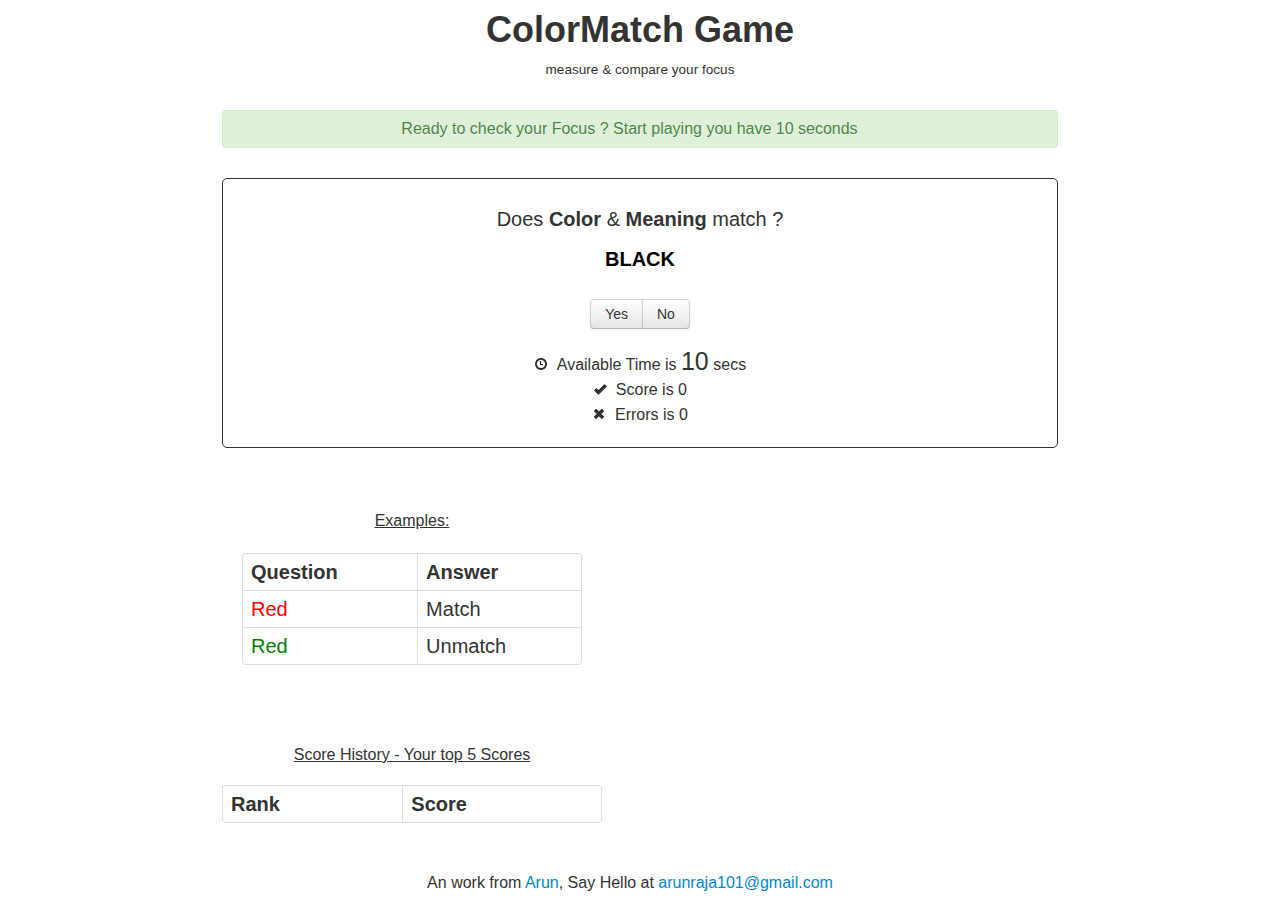
==== war/pages/color-match-easy.html @ e922e78d "easy version of game" ====
<!DOCTYPE html PUBLIC "-//W3C//DTD HTML 4.01 Transitional//EN" "http://www.w3.org/TR/html4/loose.dtd">
<html>
<!-- 
	TODO: problem in main game Fix ittt !
	TODO-STATUS: Push to appeng failed due to error, push to github waits due to config error on auth.
 -->
<head>
<meta http-equiv="Content-Type" content="text/html; charset=UTF-8">
<title>Color Match Game</title>
</head>
<style type="text/css">
	.pull-center{
		text-align:center
	}
	table{
		//margin:auto; // to make center
		text-align:center;
		font-size:20px;	
	}
	td
	{
		white-space:nowrap;
	}
	.focus{
		//background-image: url("http://s.ytimg.com/yts/img/refresh/body_noise-vfl_60-qt.png");
		padding:20px;
		margin: 30px;
		border-radius: 5px;
		border: solid 1px;
		//background: #FDFFF7;
	}
	body{
		/*margin-left:auto;margin-right:auto;width:70%;*/ /* why do not it work from here*/
		font-family: "trebuchet";
		margin-right: 10px;
		font-size:16px;
	}
	header{
/* 		font-family: "Andale Mono", AndaleMono, monospace; */
		//width:90%;	
		margin:auto
	}
	.pad-me{
		padding:20px;
	}
	.marginalise{
		margin:20px;
	}
	.big{
	font-size: 25px;
	}
</style>
<link href="bootstrap/css/bootstrap.css" rel="stylesheet">
<body  class='pull-center' style='margin-left:auto;margin-right:auto;width:70%;font-size:16px'>
	<header>
		<h1 style='font-family: helvetica;'>ColorMatch Game</h1>
		<small style='font-family: helvetica;'>measure & compare your focus</small>
	</header>
	<section>
		<!-- TODO: Width:auto how to do it ? -->
		<div class="alert alert-success" style='display:block;margin: 30px;' id='notify_initial'>
  				Ready to check your Focus ? Start playing you have 10 seconds
		</div>
		
		<div class="alert" style='display:none;margin: 30px;' id='notify_final'>
  				<strong>Game Over!</strong> Current Score is <span id='rank'>3</span> best out of your top 5 scores. Reload page to Replay.
		</div>
		
		<div class='focus'>
			<table cellpadding='10px' style='margin:auto'>
				<tbody>
						<tr><td>Does <strong>Color</strong> & <strong>Meaning</strong> match ?</td></tr>
					   	<tr><td id='color' style='font-weight:bold'>Hooo ! something wrong.</td></tr>	
				</tbody>
			</table>
			<div class="btn-group marginalise">
	  			<button class="btn" id="match" onclick="act('match')">Yes</button>
	  			<button class="btn" id="unmatch" onclick="act('unmatch')">No</button>
			</div>
			<div style='line-height: 25px;'>
				<i class="icon-time"></i>&nbsp;&nbsp;Available Time is <span id='time' class='big'>10</span> secs<br/>
				<i class="icon-ok"></i>&nbsp;&nbsp;Score is <span id='score'>0</span><br/>
				<i class="icon-remove"></i>&nbsp;&nbsp;Errors is <span id='error'>0</span>
			</div>
		</div>

		<div class="g-plusone"></div>
		<script type="text/javascript">
		  (function() {
		    var po = document.createElement('script'); po.type = 'text/javascript'; po.async = true;
		    po.src = 'https://apis.google.com/js/plusone.js';
		    var s = document.getElementsByTagName('script')[0]; s.parentNode.insertBefore(po, s);
		  })();
		</script>
		<div class='row'>
		<div class='span5' style='padding:30px;line-height:25px'>
			<span class='marginalise' style='text-decoration:underline'>Examples:</span>

			<div align='center' style='margin:20px'>
				<!-- <table rules='ALL' frame='BOX' cellpadding = '5px' style='text-align:center'>  -->
				<table class='table table-bordered' style='text-align:center'> 
					<thead><tr><th>Question</th><th>Answer</th></tr></thead>
					<tr><td style='color:red'>Red</td><td>Match</td></tr>
					<tr><td style='color:green'>Red</td><td>Unmatch</td></tr>
				</table>
			</div>

			<!-- <strong>Match</strong> = Press <i>Right</i> Arrow<br/>
			<strong>Not a Match</strong> = Press <i>Left</i> Arrow  -->
		</div>
		
		<div class='span5' align='center' style='padding:30px;'>
		    <span style='text-decoration:underline;'>Score History - Your top 5 Scores</span><br/><br/>
			<table id='his' class='table table-bordered'> <!--  border=1 -->
				<thead>
					<tr><th>Rank</th><th>Score</th></tr>
				</thead>
				<tbody>
					<tr><td>1</td><td>46</td></tr>
				</tbody>
			</table>
			</div>
			</div>
	</section>
	<footer class='row' style='padding-bottom: 20px;'>An work from <a href="http://checkarun.blogspot.com">Arun</a>,<nbsp;> Say Hello at <a href="mailto:arunraja101@gmail.com">arunraja101@gmail.com</a></footer>
</body>
<script src="bootstrap/js/bootstrap.min.js"></script>
<script type="text/javascript" src='../js/jquery-1.7.1.js'></script>
<script type='text/javascript'>

var timer = {

		is_counter_on : false,
		
		timer_id : '',

		startCounter : function (limit){
			console.log('am in2-'+this.is_counter_on);
			if(!timer.is_counter_on){
					this.is_counter_on = true;
					this.secCountForTimer(limit);
					echo('counter is started');
				}
			else
				echo("counter is already running");
		},
		
		secCountForTimer : function (c){
			if(c<1)
			{
				this.stopCounter();
				localstore.insertToLocStore(score-error);  // added function hook point
				var rank = getRankPosition(score-error);
				if(!isNaN(rank))
					rank += (rank==1)?"st":(rank==2)?"nd":(rank==3)?"rd":"th";
				$('#rank').text(rank);
				$('#notify_initial').hide();
				$('#notify_final').show();
				return false;
			}
			c=c-1;
			$('#time').text(c);
			console.log("sec is "+c);
			this.timer_id=setTimeout("timer.secCountForTimer("+c+")",1000);
		},
		
		stopCounter : function(){
			console.log("stop counter");
			clearTimeout(this.timer_id);
			this.is_counter_on=false;
		}

}

var localstore = {
		insertToLocStore : function(val)
		{
			//val = ['30 sec','20 min','30/02/2011'];

			if ( typeof(localStorage.colormatcheasy) == 'undefined' )
			   localStorage.colormatcheasy = JSON.stringify([val]);
			else
			{
				var t1 = JSON.parse(localStorage.colormatcheasy);

				for(i=0;i<5 && typeof(t1[i])!="undefined";i++)
				{
					console.log("i is "+i+", val are t1[i] is "+t1[i]+", val is "+val);
					if(t1[i]==val)  // if val is already present 
					{ 
						break;
					}  
					else if(t1[i]<val)   // adding at the correct posistion in desc sorted array, remove one element
					{	
						console.log("looking to push value - pos is "+i+",t1[i].length is "+t1.length);
						t1.splice(i,0,val);
						if(t1.length>5) t1.splice(5-1,1);
						break;
					}  
					else if (i==t1.length-1 && t1.length<5)  //if length is not full & we are end then adding new val to the end
					{
						console.log("looking to push value - pos is "+i+",t1[i].length is "+t1.length);
						t1.splice(i+1,0,val);
						break;
					}

				}
				localStorage.colormatcheasy = JSON.stringify(t1);
			}

			this.getDataFromLocStore();
		},
		
		getDataFromLocStore : function() {
			$('#his tbody').remove();

			if(typeof(localStorage.colormatcheasy)!="undefined")
			{	var t = JSON.parse(localStorage.colormatcheasy);
				for(i=0;i<t.length;i++)
				{
					echo('i+1,t[i]'+(i)+','+t[i]);
					addToTable(i+1,t[i]);
				}
			}
		}
	
}

var getRandNumWithLimit = function (min, max) {
    return Math.floor(Math.random() * (max - min + 1)) + min
};

var addToTable = function(v1,v2){
	$('table#his').append(
            $('<tr>')
            		 .append($('<td>').text(v1),
                            $('<td>').text(v2))
           );
}

var getRankPosition = function(val){
	var arr = JSON.parse(localStorage.getItem('colormatcheasy'));
	console.log('super arr is '+arr);
	for(x in arr)
	{
		console.log(x+", arr[x] is "+arr[x]);
		var t = arr[x];
		if(val>=t){
			return parseInt(x)+1;
		}
	}
	return "nowhere";
}

var firstFlag = true;
var color=["GREEN","BLUE","RED","BLACK","MAROON"];
var isEqual;
var score=0;
var error=0;

pickOneColor=function(){
	return getRandNumWithLimit(0,color.length-1);
}

changeColor=function(){
	$('#color').text(color[pickOneColor()]);
	$('#meaning').css('color',color[pickOneColor()]);

	isEqual= (getRandNumWithLimit(0,1)==0?false:true);
	
	echo('match set to -'+isEqual);
	
	if(isEqual){
		var col_num = pickOneColor();
		// console.log("rand_num is "+rand_num);
		$('#color').text(color[col_num]);
		$('#color').css('color',color[col_num]);
	} else {
		$('#color').text(color[pickOneColor()]);
		$('#color').css('color',color[pickOneColor()]);
	}
}

act = function(v){
	if(v=='match'||v=='unmatch'){
		console.log('am in'+timer.is_counter_on);
		if(firstFlag){
			timer.startCounter(10);  
			firstFlag=false;
		}
		console.log(timer.is_counter_on);
		if(!timer.is_counter_on){
			alert("Game Over. Refresh to play again !");
			return false;
		}
		echo('match?-'+isEqual);
		if(v=='unmatch'){
			echo("left:score-"+score+",isEqual-"+isEqual);
	        score = (!isEqual)?score+1:score;
	        error=(isEqual)?error+1:error;			
		}
		else{
			echo("right:score-"+score+",isEqual-"+isEqual);
			score = (isEqual)?score+1:score;
			error=(!isEqual)?error+1:error;
		}
		 echo(score);
	    $('#score').text(score);
	    $('#error').text(error);
	    changeColor();
	}
}

$(function(){
	changeColor();	
	localstore.getDataFromLocStore();
});

echo=function(val){
	console.log(val);
};

</script>
</html>
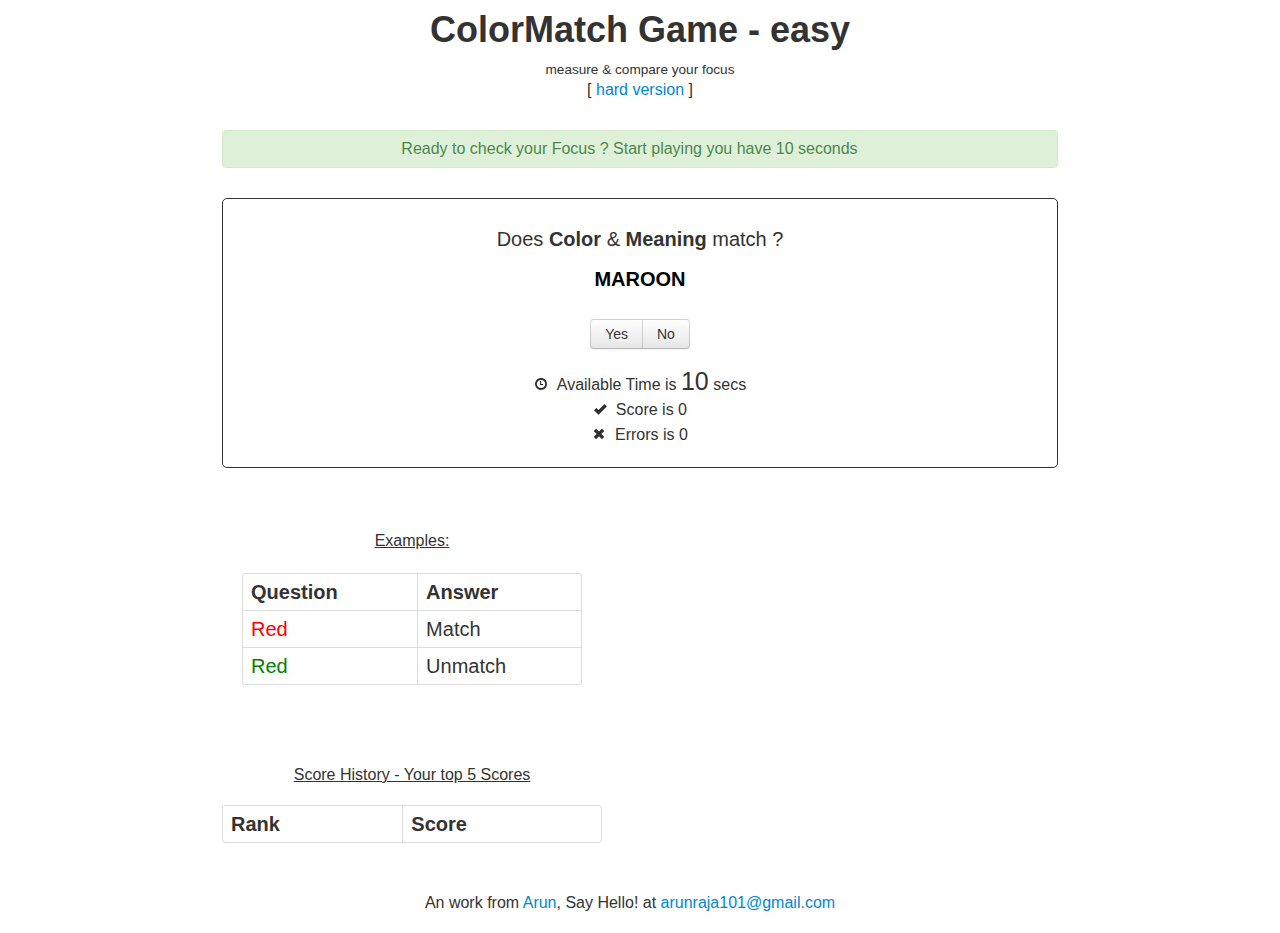
==== commit e70df24d: "linking easy & hard version of the game" ====
--- a/war/pages/color-match-easy.html
+++ b/war/pages/color-match-easy.html
@@ -54,8 +54,9 @@
 <link href="bootstrap/css/bootstrap.css" rel="stylesheet">
 <body  class='pull-center' style='margin-left:auto;margin-right:auto;width:70%;font-size:16px'>
 	<header>
-		<h1 style='font-family: helvetica;'>ColorMatch Game</h1>
-		<small style='font-family: helvetica;'>measure & compare your focus</small>
+		<h1 style='font-family: helvetica;'>ColorMatch Game - easy</h1>
+		<small style='font-family: helvetica;'>measure & compare your focus</small><br/>
+		[<a href="/pages/color-match.html"> hard version </a>]
 	</header>
 	<section>
 		<!-- TODO: Width:auto how to do it ? -->
@@ -123,7 +124,7 @@
 			</div>
 			</div>
 	</section>
-	<footer class='row' style='padding-bottom: 20px;'>An work from <a href="http://checkarun.blogspot.com">Arun</a>,<nbsp;> Say Hello at <a href="mailto:arunraja101@gmail.com">arunraja101@gmail.com</a></footer>
+	<footer class='row' style='padding-bottom: 20px;'>An work from <a href="http://checkarun.blogspot.com">Arun</a>,<nbsp;> Say Hello! at <a href="mailto:arunraja101@gmail.com?subject=Hi !">arunraja101@gmail.com</a></footer>
 </body>
 <script src="bootstrap/js/bootstrap.min.js"></script>
 <script type="text/javascript" src='../js/jquery-1.7.1.js'></script>
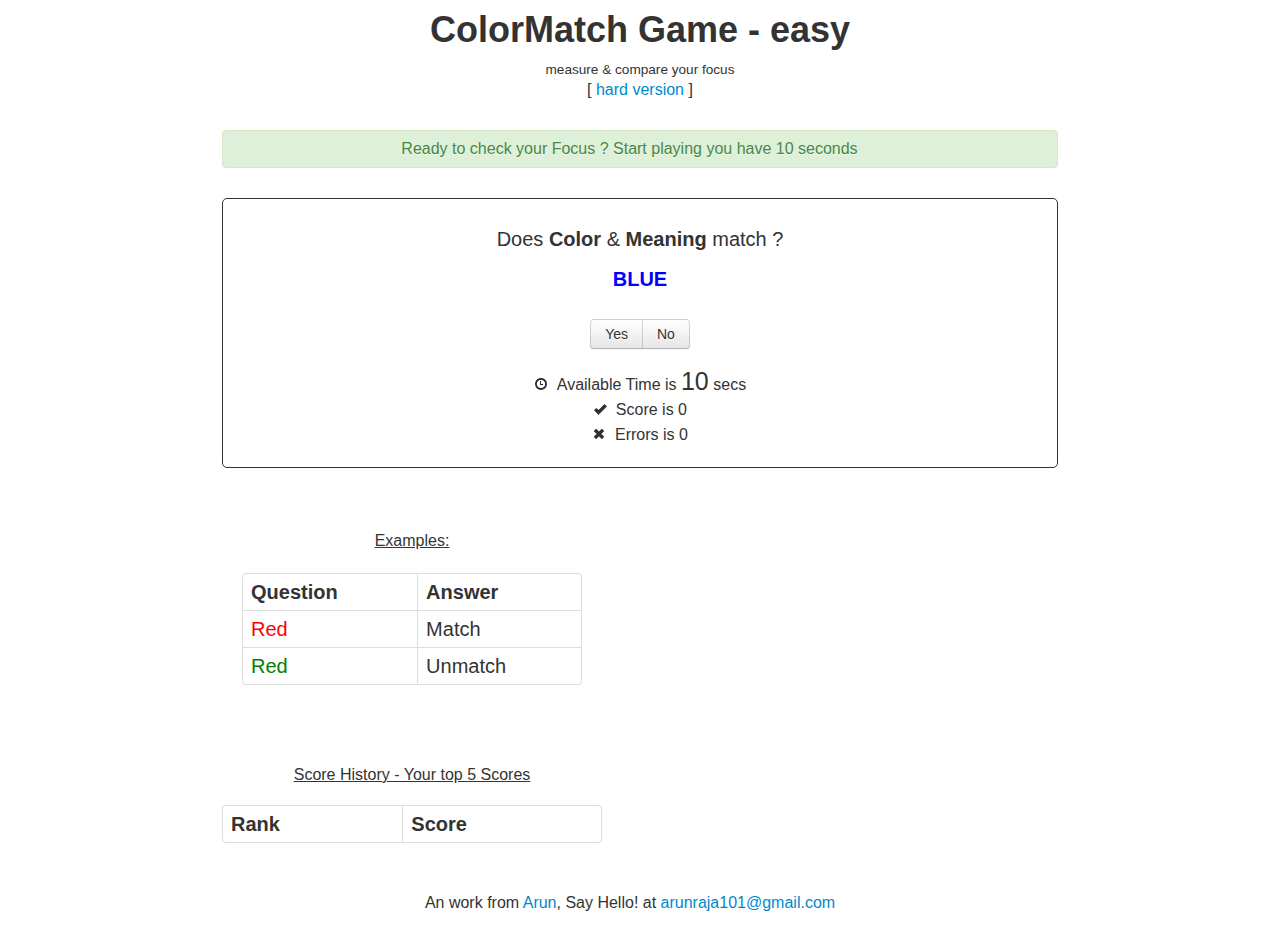
==== commit bf3f11fb: "minor UI change" ====
--- a/war/pages/color-match-easy.html
+++ b/war/pages/color-match-easy.html
@@ -56,7 +56,7 @@
 	<header>
 		<h1 style='font-family: helvetica;'>ColorMatch Game - easy</h1>
 		<small style='font-family: helvetica;'>measure & compare your focus</small><br/>
-		[<a href="/pages/color-match.html"> hard version </a>]
+		[ <a href="/pages/color-match.html">hard version</a> ]
 	</header>
 	<section>
 		<!-- TODO: Width:auto how to do it ? -->
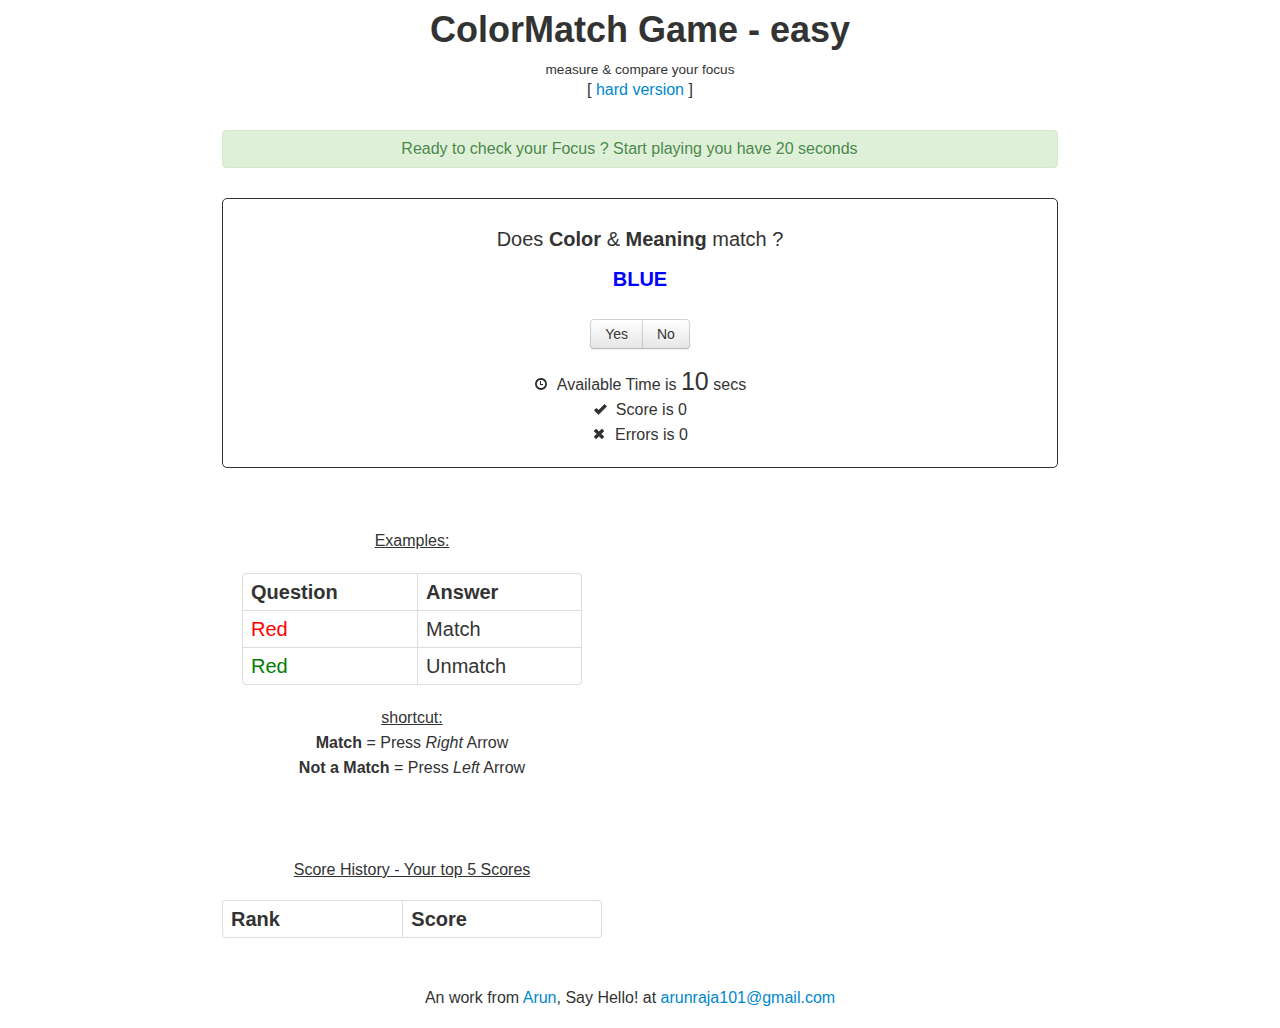
==== commit 33b1f430: "Color-match-easy game : shortcut support added" ====
--- a/war/pages/color-match-easy.html
+++ b/war/pages/color-match-easy.html
@@ -61,7 +61,7 @@
 	<section>
 		<!-- TODO: Width:auto how to do it ? -->
 		<div class="alert alert-success" style='display:block;margin: 30px;' id='notify_initial'>
-  				Ready to check your Focus ? Start playing you have 10 seconds
+  				Ready to check your Focus ? Start playing you have 20 seconds
 		</div>
 		
 		<div class="alert" style='display:none;margin: 30px;' id='notify_final'>
@@ -105,6 +105,10 @@
 					<tr><td style='color:red'>Red</td><td>Match</td></tr>
 					<tr><td style='color:green'>Red</td><td>Unmatch</td></tr>
 				</table>
+				
+				<u>shortcut:</u><br/>
+				<strong>Match</strong> = Press <i>Right</i> Arrow<br/>
+				<strong>Not a Match</strong> = Press <i>Left</i> Arrow
 			</div>
 
 			<!-- <strong>Match</strong> = Press <i>Right</i> Arrow<br/>
@@ -129,6 +133,28 @@
 <script src="bootstrap/js/bootstrap.min.js"></script>
 <script type="text/javascript" src='../js/jquery-1.7.1.js'></script>
 <script type='text/javascript'>
+
+$(document).keydown(function(e){
+	
+	echo("key down is called - "+e.keyCode);
+	if((e.keyCode == 37 || e.keyCode == 39)){
+		console.log("I'm in :)");	
+		switch(e.keyCode)
+		{
+		case 37:
+			console.log("37");
+			act("unmatch");
+			break;
+		case 39:
+			console.log("39");
+			act("match");
+			break;
+		default:
+			console.log("something's wrong");
+				
+		}
+	}
+});
 
 var timer = {
 
@@ -287,7 +313,7 @@
 	if(v=='match'||v=='unmatch'){
 		console.log('am in'+timer.is_counter_on);
 		if(firstFlag){
-			timer.startCounter(10);  
+			timer.startCounter(20);  
 			firstFlag=false;
 		}
 		console.log(timer.is_counter_on);
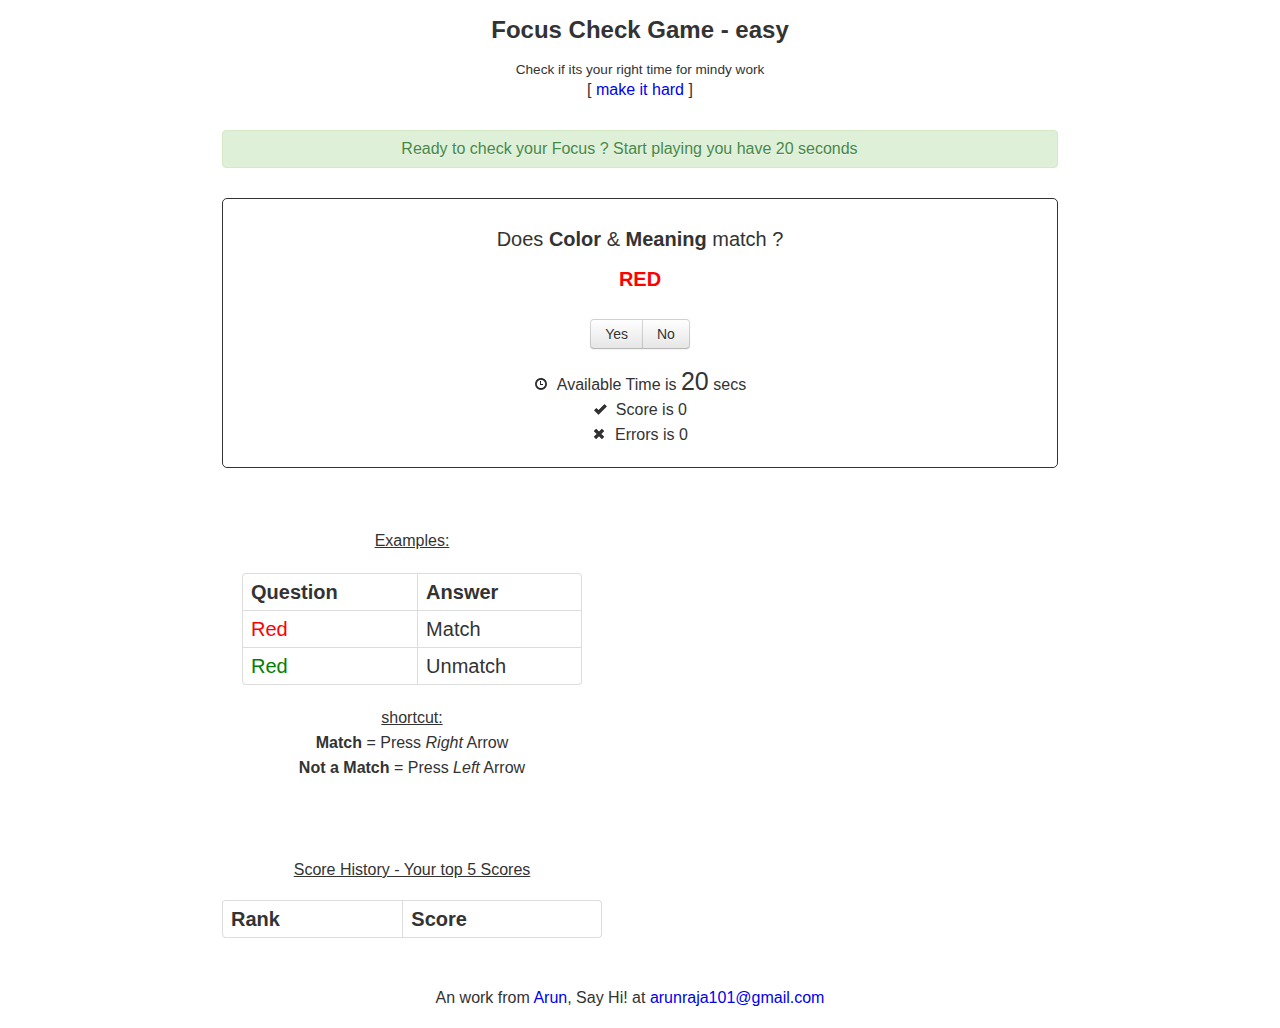
==== commit 05b02a1c: "UI flow improvements" ====
--- a/war/pages/color-match-easy.html
+++ b/war/pages/color-match-easy.html
@@ -54,9 +54,9 @@
 <link href="bootstrap/css/bootstrap.css" rel="stylesheet">
 <body  class='pull-center' style='margin-left:auto;margin-right:auto;width:70%;font-size:16px'>
 	<header>
-		<h1 style='font-family: helvetica;'>ColorMatch Game - easy</h1>
-		<small style='font-family: helvetica;'>measure & compare your focus</small><br/>
-		[ <a href="/pages/color-match.html">hard version</a> ]
+		<h3 style='font-family: helvetica;'>Focus Check Game - easy</h3>
+		<small style='font-family: helvetica;'>Check if its your right time for mindy work</small><br/>
+		[ <a href="/pages/color-match.html">make it hard</a> ]
 	</header>
 	<section>
 		<!-- TODO: Width:auto how to do it ? -->
@@ -65,7 +65,7 @@
 		</div>
 		
 		<div class="alert" style='display:none;margin: 30px;' id='notify_final'>
-  				<strong>Game Over!</strong> Current Score is <span id='rank'>3</span> best out of your top 5 scores. Reload page to Replay.
+  				Times up! <strong>Net Score : <span id='netscore'>X</span> (<span id='rank'>3</span> best)</strong> , Come back to compare your FocusScore.
 		</div>
 		
 		<div class='focus'>
@@ -76,11 +76,11 @@
 				</tbody>
 			</table>
 			<div class="btn-group marginalise">
-	  			<button class="btn" id="match" onclick="act('match')">Yes</button>
-	  			<button class="btn" id="unmatch" onclick="act('unmatch')">No</button>
+	  			<button class="btn" id="match" onclick="act('match')" title='Shortcut : Right Arrow'>Yes</button>
+	  			<button class="btn" id="unmatch" onclick="act('unmatch')" title='Shortcut : Left Arrow'>No</button>
 			</div>
 			<div style='line-height: 25px;'>
-				<i class="icon-time"></i>&nbsp;&nbsp;Available Time is <span id='time' class='big'>10</span> secs<br/>
+				<i class="icon-time"></i>&nbsp;&nbsp;Available Time is <span id='time' class='big'>20</span> secs<br/>
 				<i class="icon-ok"></i>&nbsp;&nbsp;Score is <span id='score'>0</span><br/>
 				<i class="icon-remove"></i>&nbsp;&nbsp;Errors is <span id='error'>0</span>
 			</div>
@@ -128,7 +128,7 @@
 			</div>
 			</div>
 	</section>
-	<footer class='row' style='padding-bottom: 20px;'>An work from <a href="http://checkarun.blogspot.com">Arun</a>,<nbsp;> Say Hello! at <a href="mailto:arunraja101@gmail.com?subject=Hi !">arunraja101@gmail.com</a></footer>
+	<footer class='row' style='padding-bottom: 20px;'>An work from <a href="http://checkarun.blogspot.com">Arun</a>,<nbsp;> Say Hi! at <a href="mailto:arunraja101@gmail.com?subject=Hi !">arunraja101@gmail.com</a></footer>
 </body>
 <script src="bootstrap/js/bootstrap.min.js"></script>
 <script type="text/javascript" src='../js/jquery-1.7.1.js'></script>
@@ -182,6 +182,7 @@
 				if(!isNaN(rank))
 					rank += (rank==1)?"st":(rank==2)?"nd":(rank==3)?"rd":"th";
 				$('#rank').text(rank);
+				$('#netscore').text(score-error);
 				$('#notify_initial').hide();
 				$('#notify_final').show();
 				return false;
@@ -313,12 +314,13 @@
 	if(v=='match'||v=='unmatch'){
 		console.log('am in'+timer.is_counter_on);
 		if(firstFlag){
+			$('#notify_initial').text('Game started.')
 			timer.startCounter(20);  
 			firstFlag=false;
 		}
 		console.log(timer.is_counter_on);
 		if(!timer.is_counter_on){
-			alert("Game Over. Refresh to play again !");
+			alert("Times up! Refresh to play again !");
 			return false;
 		}
 		echo('match?-'+isEqual);
